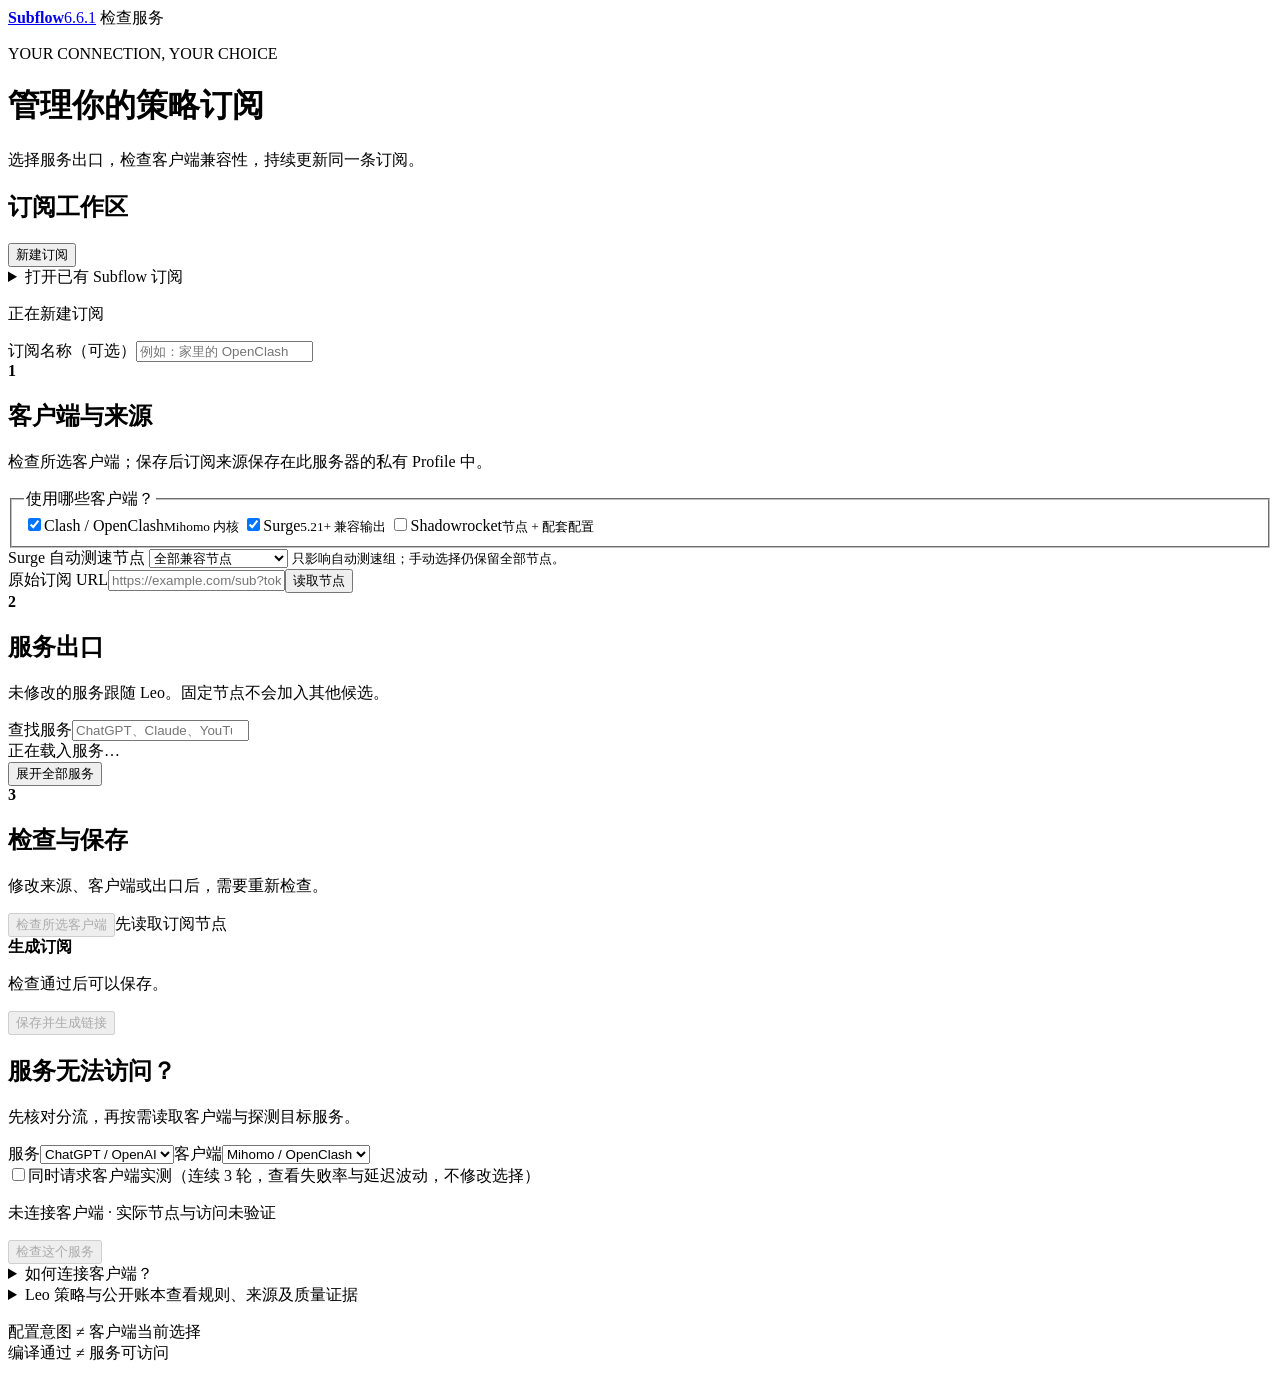
==== app/static/index.html @ 7179b6a6 "refactor: simplify workbench code, documentation and tests Remove obsolete policy APIs, session flow" ====
<!doctype html>
<html lang="zh-CN">
<head>
  <meta charset="utf-8" /><meta name="viewport" content="width=device-width, initial-scale=1" />
  <meta name="color-scheme" content="light" />
  <meta name="referrer" content="same-origin" />
  <title>Subflow 6.6.1 · 策略订阅工作台</title>
  <link rel="icon" type="image/png" href="/static/assets/subflow-logo.png" />
  <link rel="apple-touch-icon" href="/apple-touch-icon.png" />
  <link rel="stylesheet" href="/static/flow.css?v=52" />
</head>
<body>
<header class="simple-header">
  <a class="simple-brand" href="/" aria-label="Subflow 首页"><span class="simple-logo"><img src="/static/assets/subflow-logo.png" alt="" /></span><strong>Subflow</strong><span class="version-badge">6.6.1</span></a>
  <span class="simple-health" id="health-chip"><i></i><span>检查服务</span></span>
</header>
<main class="simple-shell">
  <div class="workspace-grid">
    <div class="config-workbench">
      <header class="simple-intro"><p>YOUR CONNECTION, YOUR CHOICE</p><h1>管理你的策略订阅</h1><span>选择服务出口，检查客户端兼容性，持续更新同一条订阅。</span></header>
      <div id="global-notice" class="simple-notice" hidden role="alert"></div>
      <section class="simple-section profile-section" aria-labelledby="profile-title">
        <div class="section-heading"><h2 id="profile-title">订阅工作区</h2><button id="new-profile-button" class="text-button" type="button">新建订阅</button></div>
        <details id="open-profile-panel"><summary>打开已有 Subflow 订阅</summary>
          <div class="source-line"><label for="existing-profile-url"><span>粘贴已有 Subflow 订阅链接</span><input id="existing-profile-url" type="url" autocomplete="off" placeholder="https://你的服务/subscribe/…?token=…" /></label><button id="open-profile-button" class="simple-button secondary" type="button">打开编辑</button></div>
          <p class="helper">在当前服务器校验链接。凭据仅保留在本页内存中，更新后原链接不变。</p>
        </details>
        <p id="profile-status" class="helper">正在新建订阅</p>
        <label class="field" for="profile-name"><span>订阅名称（可选）</span><input id="profile-name" maxlength="80" placeholder="例如：家里的 OpenClash" /></label>
        <div id="legacy-panel" class="upgrade-panel" hidden><b>这是旧版策略快照</b><p>可以按原规则检查和保存。采用当前 Leo 前，先预览将替换的规则与保留的出口。</p><button class="simple-button secondary" id="preview-upgrade-button" type="button">预览采用当前 Leo</button><div id="upgrade-result" hidden></div></div>
      </section>
      <section class="simple-section" aria-labelledby="source-title">
        <div class="simple-section-title"><b>1</b><div><h2 id="source-title">客户端与来源</h2><p>检查所选客户端；保存后订阅来源保存在此服务器的私有 Profile 中。</p></div></div>
        <fieldset class="client-picker"><legend>使用哪些客户端？</legend>
          <label><input type="checkbox" name="target" value="mihomo" checked /><span>Clash / OpenClash<small>Mihomo 内核</small></span></label>
          <label><input type="checkbox" name="target" value="surge" checked /><span>Surge<small>5.21+ 兼容输出</small></span></label>
          <label><input type="checkbox" name="target" value="shadowrocket" /><span>Shadowrocket<small>节点 + 配套配置</small></span></label>
        </fieldset>
        <label class="field surge-preference" id="surge-auto-test-row">
          <span>Surge 自动测速节点</span>
          <select id="surge-auto-test-protocols">
            <option value="all">全部兼容节点</option>
            <option value="anytls">仅 AnyTLS</option>
            <option id="surge-auto-test-custom" value="custom" hidden>自定义（保持原值）</option>
          </select>
          <small>只影响自动测速组；手动选择仍保留全部节点。</small>
        </label>
        <div class="source-line"><label for="subscription-url"><span>原始订阅 URL</span><input id="subscription-url" type="url" autocomplete="off" placeholder="https://example.com/sub?token=…" /></label><button class="simple-button secondary" id="validate-source-button" type="button">读取节点</button></div>
        <div id="source-result" class="inline-status" hidden></div>
      </section>
      <section class="simple-section" aria-labelledby="strategy-title">
        <div class="simple-section-title"><b>2</b><div><h2 id="strategy-title">服务出口</h2><p>未修改的服务跟随 Leo。固定节点不会加入其他候选。</p></div></div>
        <label class="field search-field" for="service-search"><span>查找服务</span><input id="service-search" type="search" placeholder="ChatGPT、Claude、YouTube…" /></label>
        <datalist id="node-options"></datalist>
        <div id="service-route-list" class="service-list"><div class="simple-loading">正在载入服务…</div></div><button id="show-all-services" class="text-button expand-services" type="button">展开全部服务</button>
      </section>
      <section class="simple-section" aria-labelledby="check-title">
        <div class="simple-section-title"><b>3</b><div><h2 id="check-title">检查与保存</h2><p>修改来源、客户端或出口后，需要重新检查。</p></div></div>
        <div class="check-actions"><button id="check-button" class="simple-button secondary" type="button" disabled>检查所选客户端</button><span id="check-state" class="helper">先读取订阅节点</span></div>
        <div id="check-results" hidden aria-live="polite"></div>
        <div class="save-bar"><div><b id="save-title">生成订阅</b><p id="generate-hint">检查通过后可以保存。</p></div><button class="simple-button primary" id="generate-button" type="button" disabled>保存并生成链接</button></div>
      </section>
      <section id="publish-result" class="simple-result" hidden aria-live="polite">
        <div><b id="publish-title">已保存订阅</b><span>在客户端导入或刷新以下链接；实际联网状态请另行验证。</span></div>
        <label class="result-line" data-output-target="mihomo"><span>Clash / Mihomo</span><input id="published-clash-url" readonly aria-label="Clash订阅链接" /><button data-copy-output="clash" type="button">复制</button></label>
        <label class="result-line" data-output-target="surge"><span>Surge 5.21+</span><input id="published-surge-url" readonly aria-label="Surge订阅链接" /><button data-copy-output="surge" type="button">复制</button></label>
        <label class="result-line" data-output-target="shadowrocket"><span>Shadowrocket 节点</span><input id="published-shadowrocket-url" readonly aria-label="Shadowrocket节点链接" /><button data-copy-output="shadowrocket" type="button">复制</button></label>
        <label class="result-line" data-output-target="shadowrocket"><span>Shadowrocket 配置</span><input id="published-shadowrocket-config-url" readonly aria-label="Shadowrocket配置链接" /><button data-copy-output="shadowrocket-config" type="button">复制</button></label>
        <p data-output-target="shadowrocket" class="helper">Shadowrocket：先添加节点订阅，再在「配置 → 添加配置」导入并启用配套配置。更新时同步更新这两项。</p>
        <p id="publish-reach-warning" class="inline-status is-error" hidden></p>
      </section>
      <section id="publication-status-panel" class="simple-section" hidden aria-live="polite">
        <h2>已保存订阅的刷新状态</h2>
        <div id="publication-status"></div>
        <button id="refresh-publications-button" class="simple-button secondary" type="button" disabled>强制刷新已保存的订阅</button>
        <p class="helper">此操作重新读取上游，不保存当前草稿。完成后仍需在电脑和手机客户端更新订阅；可核对配置首行的版本与生成时间。</p>
      </section>
      <section class="simple-section diagnostic-section" aria-labelledby="diagnose-title">
        <div class="section-heading"><div><h2 id="diagnose-title">服务无法访问？</h2><p class="helper">先核对分流，再按需读取客户端与探测目标服务。</p></div></div>
        <div class="diagnose-controls"><label class="field" for="diagnose-service"><span>服务</span><select id="diagnose-service"><option value="openai">ChatGPT / OpenAI</option></select></label><label class="field" for="diagnose-client"><span>客户端</span><select id="diagnose-client"><option value="mihomo">Mihomo / OpenClash</option><option value="surge">Surge Mac</option></select></label></div>
        <label class="runtime-option"><input type="checkbox" id="diagnose-runtime" /><span>同时请求客户端实测（连续 3 轮，查看失败率与延迟波动，不修改选择）</span></label>
        <p id="runtime-state" class="helper">未连接客户端 · 实际节点与访问未验证</p>
        <button id="diagnose-button" class="simple-button secondary" type="button" disabled>检查这个服务</button>
        <div id="diagnose-result" hidden aria-live="polite"></div>
        <details class="connection-help"><summary>如何连接客户端？</summary><p>本机运行时可使用已安装的 Surge CLI。Docker / 路由器场景由管理员设置 <code>SUBFLOW_MIHOMO_CONTROLLER</code> 和 <code>SUBFLOW_MIHOMO_SECRET</code> 后重启服务。Controller 必须能从 Subflow 所在环境访问，凭据不进入订阅或页面。</p><p>通用测速只验证探针。HTTP 探测可达也不等于完整登录、会话与对话正常。</p></details>
      </section>
    </div>
    <aside class="reference-aside"><details class="leo-reference-panel"><summary class="ledger-toggle">Leo 策略与公开账本<span>查看规则、来源及质量证据</span></summary><div id="data-ledger" class="data-ledger"></div><div id="leo-reference" class="leo-reference"></div></details><p class="aside-note">配置意图 ≠ 客户端当前选择<br />编译通过 ≠ 服务可访问</p></aside>
  </div>
</main>
<div class="toast" id="toast" hidden role="status"></div>
<script src="/static/flow.js?v=53"></script>
</body></html>
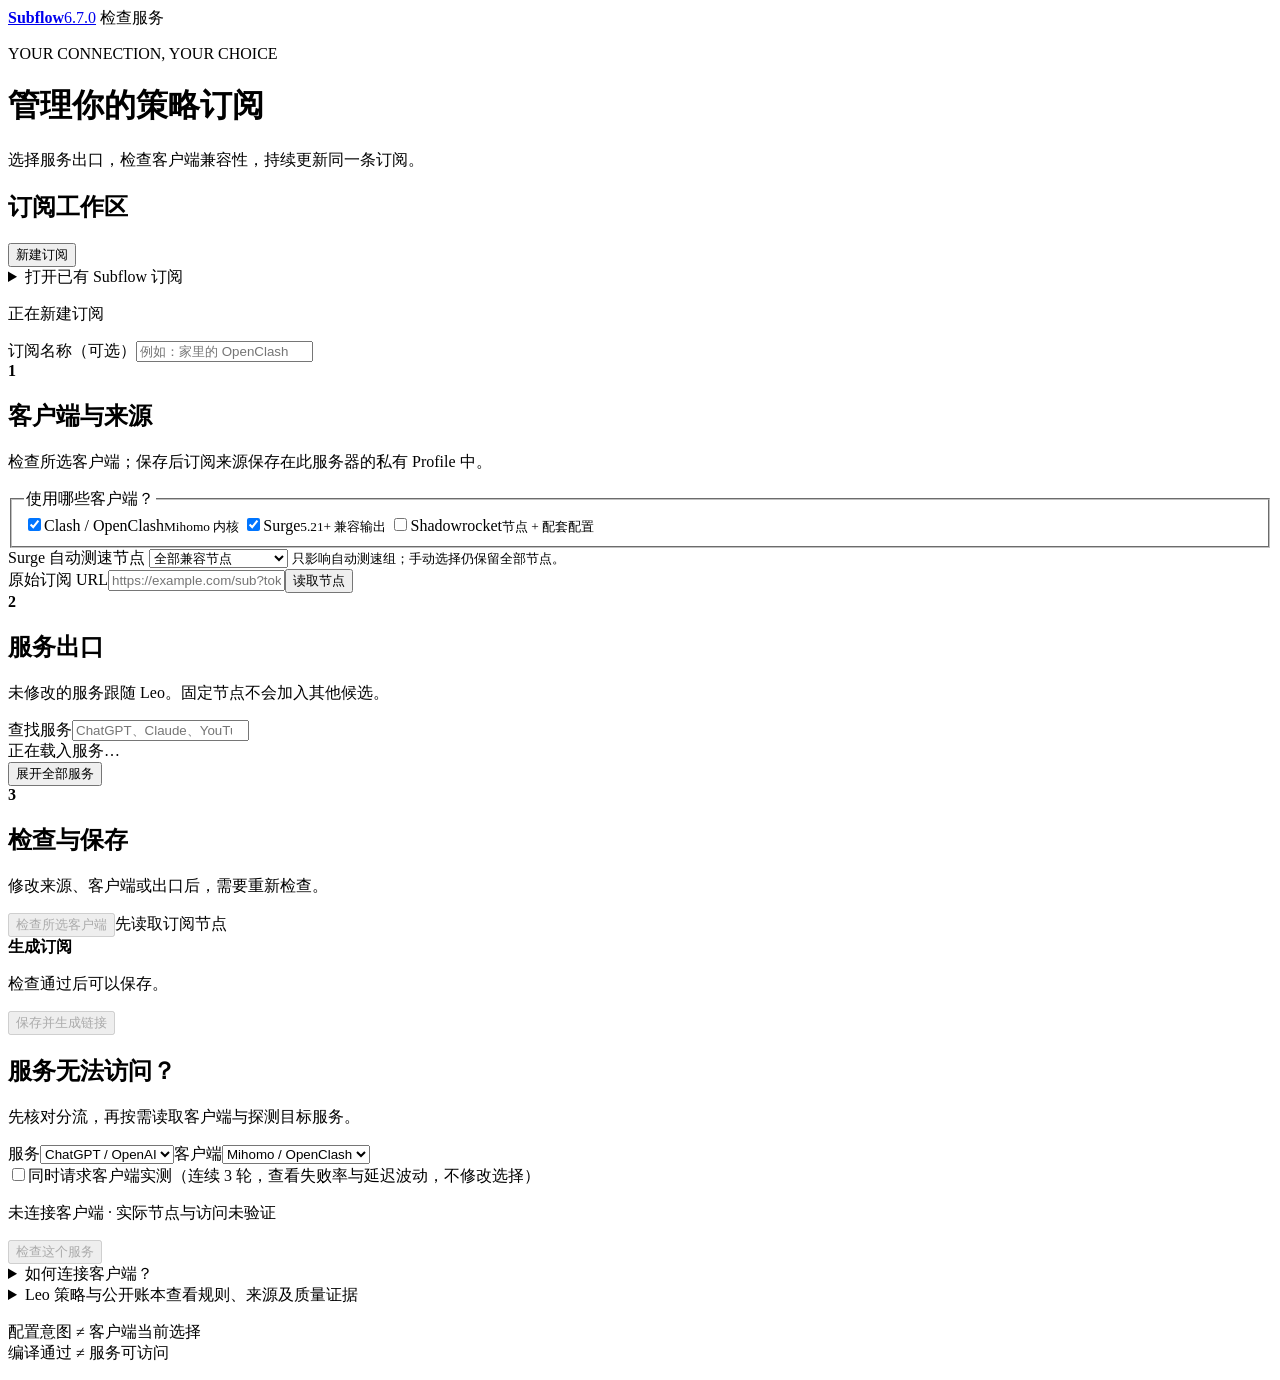
==== commit cf93dadd: "merge: integrate upstream workbench improvements with local 6.7" ====
--- a/app/static/index.html
+++ b/app/static/index.html
@@ -4,14 +4,14 @@
   <meta charset="utf-8" /><meta name="viewport" content="width=device-width, initial-scale=1" />
   <meta name="color-scheme" content="light" />
   <meta name="referrer" content="same-origin" />
-  <title>Subflow 6.6.1 · 策略订阅工作台</title>
+  <title>Subflow 6.7.0 · 策略订阅工作台</title>
   <link rel="icon" type="image/png" href="/static/assets/subflow-logo.png" />
   <link rel="apple-touch-icon" href="/apple-touch-icon.png" />
   <link rel="stylesheet" href="/static/flow.css?v=52" />
 </head>
 <body>
 <header class="simple-header">
-  <a class="simple-brand" href="/" aria-label="Subflow 首页"><span class="simple-logo"><img src="/static/assets/subflow-logo.png" alt="" /></span><strong>Subflow</strong><span class="version-badge">6.6.1</span></a>
+  <a class="simple-brand" href="/" aria-label="Subflow 首页"><span class="simple-logo"><img src="/static/assets/subflow-logo.png" alt="" /></span><strong>Subflow</strong><span class="version-badge">6.7.0</span></a>
   <span class="simple-health" id="health-chip"><i></i><span>检查服务</span></span>
 </header>
 <main class="simple-shell">
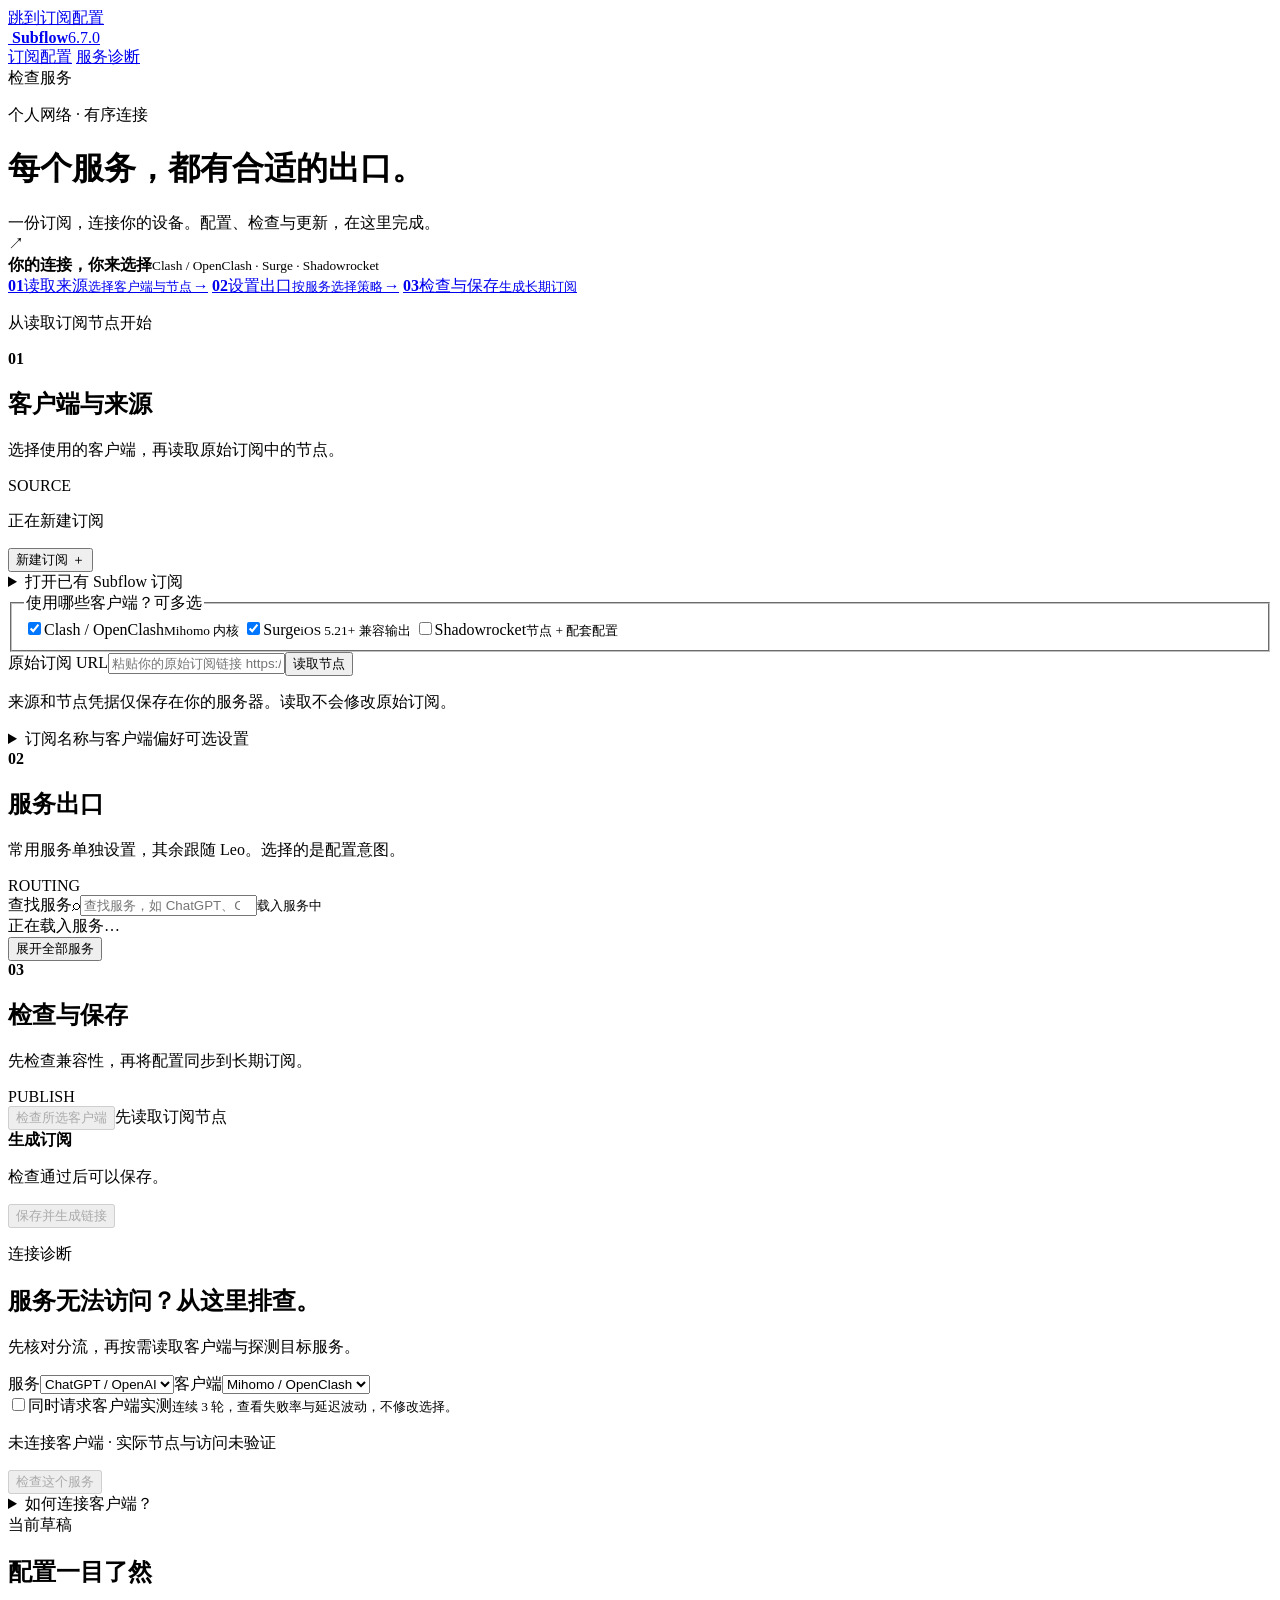
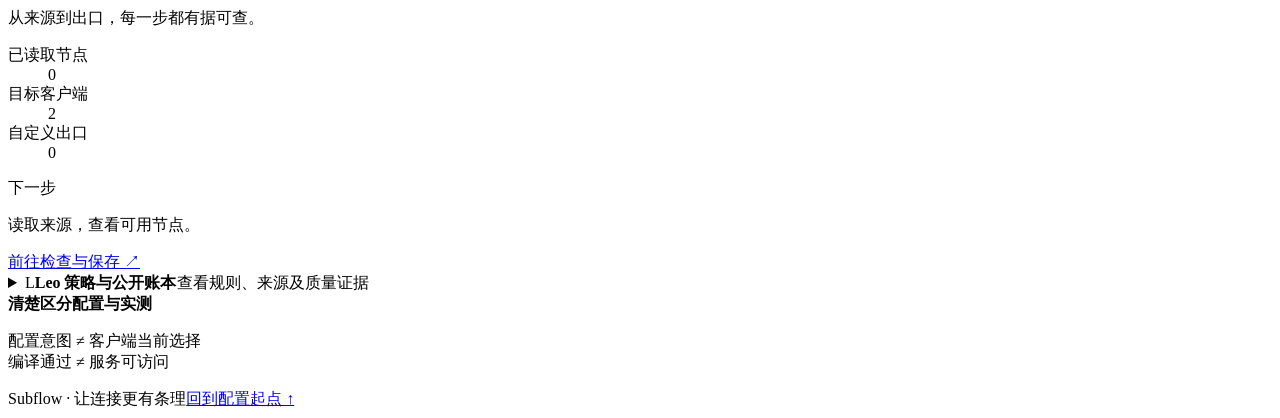
==== commit 9de5f1cd: "feat: refine workbench visuals and interaction feedback" ====
--- a/app/static/index.html
+++ b/app/static/index.html
@@ -1,93 +1,124 @@
 <!doctype html>
 <html lang="zh-CN">
 <head>
-  <meta charset="utf-8" /><meta name="viewport" content="width=device-width, initial-scale=1" />
+  <meta charset="utf-8" />
+  <meta name="viewport" content="width=device-width, initial-scale=1" />
   <meta name="color-scheme" content="light" />
   <meta name="referrer" content="same-origin" />
   <title>Subflow 6.7.0 · 策略订阅工作台</title>
   <link rel="icon" type="image/png" href="/static/assets/subflow-logo.png" />
   <link rel="apple-touch-icon" href="/apple-touch-icon.png" />
-  <link rel="stylesheet" href="/static/flow.css?v=52" />
+  <link rel="stylesheet" href="/static/flow.css?v=54" />
 </head>
 <body>
+<a class="skip-link" href="#step-source">跳到订阅配置</a>
 <header class="simple-header">
-  <a class="simple-brand" href="/" aria-label="Subflow 首页"><span class="simple-logo"><img src="/static/assets/subflow-logo.png" alt="" /></span><strong>Subflow</strong><span class="version-badge">6.7.0</span></a>
-  <span class="simple-health" id="health-chip"><i></i><span>检查服务</span></span>
+  <div class="header-inner">
+    <a class="simple-brand" href="/" aria-label="Subflow 首页">
+      <span class="simple-logo"><img src="/static/assets/subflow-logo.png" alt="" /></span>
+      <strong>Subflow</strong><span class="version-badge">6.7.0</span>
+    </a>
+    <nav class="header-nav" aria-label="工作台导航">
+      <a href="#step-source" class="is-active">订阅配置</a>
+      <a href="#diagnostic-panel">服务诊断</a>
+    </nav>
+    <span class="simple-health" id="health-chip" role="status"><i aria-hidden="true"></i><span>检查服务</span></span>
+  </div>
 </header>
 <main class="simple-shell">
+  <header class="simple-intro">
+    <div><p class="eyebrow"><span aria-hidden="true"></span>个人网络 · 有序连接</p><h1>每个服务，都有合适的出口。</h1><span>一份订阅，连接你的设备。配置、检查与更新，在这里完成。</span></div>
+    <div class="intro-tag"><span class="intro-tag-symbol" aria-hidden="true">↗</span><div><b>你的连接，你来选择</b><small>Clash / OpenClash · Surge · Shadowrocket</small></div></div>
+  </header>
   <div class="workspace-grid">
     <div class="config-workbench">
-      <header class="simple-intro"><p>YOUR CONNECTION, YOUR CHOICE</p><h1>管理你的策略订阅</h1><span>选择服务出口，检查客户端兼容性，持续更新同一条订阅。</span></header>
-      <div id="global-notice" class="simple-notice" hidden role="alert"></div>
-      <section class="simple-section profile-section" aria-labelledby="profile-title">
-        <div class="section-heading"><h2 id="profile-title">订阅工作区</h2><button id="new-profile-button" class="text-button" type="button">新建订阅</button></div>
-        <details id="open-profile-panel"><summary>打开已有 Subflow 订阅</summary>
-          <div class="source-line"><label for="existing-profile-url"><span>粘贴已有 Subflow 订阅链接</span><input id="existing-profile-url" type="url" autocomplete="off" placeholder="https://你的服务/subscribe/…?token=…" /></label><button id="open-profile-button" class="simple-button secondary" type="button">打开编辑</button></div>
-          <p class="helper">在当前服务器校验链接。凭据仅保留在本页内存中，更新后原链接不变。</p>
-        </details>
-        <p id="profile-status" class="helper">正在新建订阅</p>
-        <label class="field" for="profile-name"><span>订阅名称（可选）</span><input id="profile-name" maxlength="80" placeholder="例如：家里的 OpenClash" /></label>
-        <div id="legacy-panel" class="upgrade-panel" hidden><b>这是旧版策略快照</b><p>可以按原规则检查和保存。采用当前 Leo 前，先预览将替换的规则与保留的出口。</p><button class="simple-button secondary" id="preview-upgrade-button" type="button">预览采用当前 Leo</button><div id="upgrade-result" hidden></div></div>
-      </section>
-      <section class="simple-section" aria-labelledby="source-title">
-        <div class="simple-section-title"><b>1</b><div><h2 id="source-title">客户端与来源</h2><p>检查所选客户端；保存后订阅来源保存在此服务器的私有 Profile 中。</p></div></div>
-        <fieldset class="client-picker"><legend>使用哪些客户端？</legend>
+      <nav class="workspace-steps" aria-label="配置步骤">
+        <a href="#step-source" data-step="source" class="is-current" aria-current="step"><b>01</b><span>读取来源<small>选择客户端与节点</small></span><i aria-hidden="true">→</i></a>
+        <a href="#step-services" data-step="services"><b>02</b><span>设置出口<small>按服务选择策略</small></span><i aria-hidden="true">→</i></a>
+        <a href="#step-review" data-step="review"><b>03</b><span>检查与保存<small>生成长期订阅</small></span></a>
+      </nav>
+      <p id="workspace-progress" class="workspace-progress" role="status">从读取订阅节点开始</p>
+      <div id="global-notice" class="simple-notice" hidden role="alert" tabindex="-1"></div>
+
+      <section class="simple-section" id="step-source" aria-labelledby="source-title" tabindex="-1">
+        <div class="simple-section-title"><b>01</b><div><h2 id="source-title">客户端与来源</h2><p>选择使用的客户端，再读取原始订阅中的节点。</p></div><span class="section-tag">SOURCE</span></div>
+        <div class="profile-section">
+          <div class="profile-strip"><p id="profile-status">正在新建订阅</p><button id="new-profile-button" class="text-button" type="button">新建订阅 <span aria-hidden="true">＋</span></button></div>
+          <details id="open-profile-panel"><summary>打开已有 Subflow 订阅</summary>
+            <div class="source-line"><label for="existing-profile-url"><span>已有 Subflow 订阅链接</span><input id="existing-profile-url" type="url" autocomplete="off" spellcheck="false" placeholder="https://你的服务/subscribe/…?token=…" /></label><button id="open-profile-button" class="simple-button secondary" type="button">打开编辑</button></div>
+            <p class="helper">在当前服务器校验链接。更新后原链接不变。</p>
+          </details>
+          <div id="legacy-panel" class="upgrade-panel" hidden><b>这是旧版策略快照</b><p>可以按原规则检查和保存。采用当前 Leo 前，先预览将替换的规则与保留的出口。</p><button class="simple-button secondary" id="preview-upgrade-button" type="button">预览采用当前 Leo</button><div id="upgrade-result" hidden></div></div>
+        </div>
+        <fieldset class="client-picker"><legend>使用哪些客户端？<span>可多选</span></legend>
           <label><input type="checkbox" name="target" value="mihomo" checked /><span>Clash / OpenClash<small>Mihomo 内核</small></span></label>
-          <label><input type="checkbox" name="target" value="surge" checked /><span>Surge<small>5.21+ 兼容输出</small></span></label>
+          <label><input type="checkbox" name="target" value="surge" checked /><span>Surge<small>iOS 5.21+ 兼容输出</small></span></label>
           <label><input type="checkbox" name="target" value="shadowrocket" /><span>Shadowrocket<small>节点 + 配套配置</small></span></label>
         </fieldset>
-        <label class="field surge-preference" id="surge-auto-test-row">
-          <span>Surge 自动测速节点</span>
-          <select id="surge-auto-test-protocols">
-            <option value="all">全部兼容节点</option>
-            <option value="anytls">仅 AnyTLS</option>
-            <option id="surge-auto-test-custom" value="custom" hidden>自定义（保持原值）</option>
-          </select>
-          <small>只影响自动测速组；手动选择仍保留全部节点。</small>
-        </label>
-        <div class="source-line"><label for="subscription-url"><span>原始订阅 URL</span><input id="subscription-url" type="url" autocomplete="off" placeholder="https://example.com/sub?token=…" /></label><button class="simple-button secondary" id="validate-source-button" type="button">读取节点</button></div>
-        <div id="source-result" class="inline-status" hidden></div>
+        <div class="source-line"><label for="subscription-url"><span>原始订阅 URL</span><input id="subscription-url" type="url" autocomplete="off" spellcheck="false" placeholder="粘贴你的原始订阅链接 https://…" aria-describedby="source-helper source-result" /></label><button class="simple-button primary" id="validate-source-button" type="button">读取节点</button></div>
+        <p id="source-helper" class="helper">来源和节点凭据仅保存在你的服务器。读取不会修改原始订阅。</p>
+        <div id="source-result" class="inline-status" hidden role="status" aria-live="polite"></div>
+        <details class="source-options"><summary>订阅名称与客户端偏好<span>可选设置</span></summary><div class="source-options-grid">
+          <label class="field" for="profile-name"><span>订阅名称</span><input id="profile-name" maxlength="80" placeholder="例如：家里的 OpenClash" /></label>
+          <label class="field surge-preference" id="surge-auto-test-row"><span>Surge 自动测速节点</span><select id="surge-auto-test-protocols"><option value="all">全部兼容节点</option><option value="anytls">仅 AnyTLS</option><option id="surge-auto-test-custom" value="custom" hidden>自定义（保持原值）</option></select><small>只影响自动测速组；手动选择保留全部节点。</small></label>
+        </div></details>
       </section>
-      <section class="simple-section" aria-labelledby="strategy-title">
-        <div class="simple-section-title"><b>2</b><div><h2 id="strategy-title">服务出口</h2><p>未修改的服务跟随 Leo。固定节点不会加入其他候选。</p></div></div>
-        <label class="field search-field" for="service-search"><span>查找服务</span><input id="service-search" type="search" placeholder="ChatGPT、Claude、YouTube…" /></label>
+
+      <section class="simple-section" id="step-services" aria-labelledby="strategy-title" tabindex="-1">
+        <div class="simple-section-title"><b>02</b><div><h2 id="strategy-title">服务出口</h2><p>常用服务单独设置，其余跟随 Leo。选择的是配置意图。</p></div><span class="section-tag">ROUTING</span></div>
+        <div class="service-toolbar"><label class="field search-field" for="service-search"><span class="visually-hidden">查找服务</span><span class="search-icon" aria-hidden="true">⌕</span><input id="service-search" type="search" placeholder="查找服务，如 ChatGPT、Claude、Gemini" /></label><small id="service-search-status" role="status" aria-live="polite">载入服务中</small></div>
         <datalist id="node-options"></datalist>
-        <div id="service-route-list" class="service-list"><div class="simple-loading">正在载入服务…</div></div><button id="show-all-services" class="text-button expand-services" type="button">展开全部服务</button>
+        <div id="service-route-list" class="service-list"><div class="simple-loading">正在载入服务…</div></div>
+        <button id="show-all-services" class="text-button expand-services" type="button" aria-expanded="false" aria-controls="service-route-list">展开全部服务</button>
       </section>
-      <section class="simple-section" aria-labelledby="check-title">
-        <div class="simple-section-title"><b>3</b><div><h2 id="check-title">检查与保存</h2><p>修改来源、客户端或出口后，需要重新检查。</p></div></div>
-        <div class="check-actions"><button id="check-button" class="simple-button secondary" type="button" disabled>检查所选客户端</button><span id="check-state" class="helper">先读取订阅节点</span></div>
-        <div id="check-results" hidden aria-live="polite"></div>
-        <div class="save-bar"><div><b id="save-title">生成订阅</b><p id="generate-hint">检查通过后可以保存。</p></div><button class="simple-button primary" id="generate-button" type="button" disabled>保存并生成链接</button></div>
+
+      <section class="simple-section" id="step-review" aria-labelledby="check-title" tabindex="-1">
+        <div class="simple-section-title"><b>03</b><div><h2 id="check-title">检查与保存</h2><p>先检查兼容性，再将配置同步到长期订阅。</p></div><span class="section-tag">PUBLISH</span></div>
+        <div class="check-actions"><button id="check-button" data-success-target="#check-results" class="simple-button secondary" type="button" disabled>检查所选客户端</button><span id="check-state" class="helper" role="status">先读取订阅节点</span></div>
+        <div id="check-results" hidden aria-live="polite" tabindex="-1"></div>
+        <div class="save-bar"><div><b id="save-title">生成订阅</b><p id="generate-hint">检查通过后可以保存。</p></div><button class="simple-button primary" id="generate-button" data-success-target="#publish-result" type="button" disabled>保存并生成链接</button></div>
       </section>
-      <section id="publish-result" class="simple-result" hidden aria-live="polite">
-        <div><b id="publish-title">已保存订阅</b><span>在客户端导入或刷新以下链接；实际联网状态请另行验证。</span></div>
+      <section id="publish-result" class="simple-result" hidden aria-live="polite" tabindex="-1">
+        <div><span class="result-eyebrow">SUBSCRIPTION READY</span><b id="publish-title">已保存订阅</b><span>在客户端导入或刷新以下链接；实际联网状态请另行验证。</span></div>
         <label class="result-line" data-output-target="mihomo"><span>Clash / Mihomo</span><input id="published-clash-url" readonly aria-label="Clash订阅链接" /><button data-copy-output="clash" type="button">复制</button></label>
-        <label class="result-line" data-output-target="surge"><span>Surge 5.21+</span><input id="published-surge-url" readonly aria-label="Surge订阅链接" /><button data-copy-output="surge" type="button">复制</button></label>
+        <label class="result-line" data-output-target="surge"><span>Surge iOS 5.21+</span><input id="published-surge-url" readonly aria-label="Surge订阅链接" /><button data-copy-output="surge" type="button">复制</button></label>
         <label class="result-line" data-output-target="shadowrocket"><span>Shadowrocket 节点</span><input id="published-shadowrocket-url" readonly aria-label="Shadowrocket节点链接" /><button data-copy-output="shadowrocket" type="button">复制</button></label>
         <label class="result-line" data-output-target="shadowrocket"><span>Shadowrocket 配置</span><input id="published-shadowrocket-config-url" readonly aria-label="Shadowrocket配置链接" /><button data-copy-output="shadowrocket-config" type="button">复制</button></label>
         <p data-output-target="shadowrocket" class="helper">Shadowrocket：先添加节点订阅，再在「配置 → 添加配置」导入并启用配套配置。更新时同步更新这两项。</p>
         <p id="publish-reach-warning" class="inline-status is-error" hidden></p>
       </section>
       <section id="publication-status-panel" class="simple-section" hidden aria-live="polite">
-        <h2>已保存订阅的刷新状态</h2>
+        <div class="section-heading"><h2>订阅刷新状态</h2><span class="section-tag">SYNC</span></div>
         <div id="publication-status"></div>
         <button id="refresh-publications-button" class="simple-button secondary" type="button" disabled>强制刷新已保存的订阅</button>
-        <p class="helper">此操作重新读取上游，不保存当前草稿。完成后仍需在电脑和手机客户端更新订阅；可核对配置首行的版本与生成时间。</p>
+        <p class="helper">重新读取上游，不保存当前草稿。完成后仍需在电脑和手机客户端更新订阅，可核对配置首行的版本与生成时间。</p>
       </section>
-      <section class="simple-section diagnostic-section" aria-labelledby="diagnose-title">
-        <div class="section-heading"><div><h2 id="diagnose-title">服务无法访问？</h2><p class="helper">先核对分流，再按需读取客户端与探测目标服务。</p></div></div>
+      <section class="simple-section diagnostic-section" id="diagnostic-panel" aria-labelledby="diagnose-title" tabindex="-1">
+        <div class="section-heading"><div><p class="section-eyebrow">连接诊断</p><h2 id="diagnose-title">服务无法访问？从这里排查。</h2><p class="helper">先核对分流，再按需读取客户端与探测目标服务。</p></div></div>
         <div class="diagnose-controls"><label class="field" for="diagnose-service"><span>服务</span><select id="diagnose-service"><option value="openai">ChatGPT / OpenAI</option></select></label><label class="field" for="diagnose-client"><span>客户端</span><select id="diagnose-client"><option value="mihomo">Mihomo / OpenClash</option><option value="surge">Surge Mac</option></select></label></div>
-        <label class="runtime-option"><input type="checkbox" id="diagnose-runtime" /><span>同时请求客户端实测（连续 3 轮，查看失败率与延迟波动，不修改选择）</span></label>
+        <label class="runtime-option"><input type="checkbox" id="diagnose-runtime" /><span>同时请求客户端实测<small>连续 3 轮，查看失败率与延迟波动，不修改选择。</small></span></label>
         <p id="runtime-state" class="helper">未连接客户端 · 实际节点与访问未验证</p>
-        <button id="diagnose-button" class="simple-button secondary" type="button" disabled>检查这个服务</button>
-        <div id="diagnose-result" hidden aria-live="polite"></div>
+        <button id="diagnose-button" data-success-target="#diagnose-result" class="simple-button secondary" type="button" disabled>检查这个服务</button>
+        <div id="diagnose-result" hidden aria-live="polite" tabindex="-1"></div>
         <details class="connection-help"><summary>如何连接客户端？</summary><p>本机运行时可使用已安装的 Surge CLI。Docker / 路由器场景由管理员设置 <code>SUBFLOW_MIHOMO_CONTROLLER</code> 和 <code>SUBFLOW_MIHOMO_SECRET</code> 后重启服务。Controller 必须能从 Subflow 所在环境访问，凭据不进入订阅或页面。</p><p>通用测速只验证探针。HTTP 探测可达也不等于完整登录、会话与对话正常。</p></details>
       </section>
     </div>
-    <aside class="reference-aside"><details class="leo-reference-panel"><summary class="ledger-toggle">Leo 策略与公开账本<span>查看规则、来源及质量证据</span></summary><div id="data-ledger" class="data-ledger"></div><div id="leo-reference" class="leo-reference"></div></details><p class="aside-note">配置意图 ≠ 客户端当前选择<br />编译通过 ≠ 服务可访问</p></aside>
+
+    <aside class="reference-aside" aria-label="配置摘要与规则参考">
+      <section id="workspace-summary" class="workspace-summary" aria-labelledby="summary-title">
+        <div class="summary-heading"><span class="section-eyebrow">当前草稿</span><span class="draft-indicator" aria-hidden="true"></span></div><h2 id="summary-title">配置一目了然</h2>
+        <p class="summary-description">从来源到出口，每一步都有据可查。</p>
+        <dl class="summary-metrics"><div><dt>已读取节点</dt><dd id="summary-nodes">0</dd></div><div><dt>目标客户端</dt><dd id="summary-clients">2</dd></div><div><dt>自定义出口</dt><dd id="summary-routes">0</dd></div></dl>
+        <div class="summary-next"><span>下一步</span><p id="summary-state" role="status">读取来源，查看可用节点。</p></div>
+        <a class="summary-link" href="#step-review">前往检查与保存 <span aria-hidden="true">↗</span></a>
+      </section>
+      <details class="leo-reference-panel"><summary class="ledger-toggle"><span class="ledger-icon" aria-hidden="true">L</span><b>Leo 策略与公开账本</b><span>查看规则、来源及质量证据</span></summary><div id="data-ledger" class="data-ledger"></div><div id="leo-reference" class="leo-reference"></div></details>
+      <div class="aside-note"><b>清楚区分配置与实测</b><p>配置意图 ≠ 客户端当前选择<br />编译通过 ≠ 服务可访问</p></div>
+    </aside>
   </div>
+  <footer class="workspace-footer"><span>Subflow · 让连接更有条理</span><a href="#step-source">回到配置起点 ↑</a></footer>
 </main>
 <div class="toast" id="toast" hidden role="status"></div>
-<script src="/static/flow.js?v=53"></script>
-</body></html>
+<script src="/static/flow.js?v=55"></script>
+</body>
+</html>
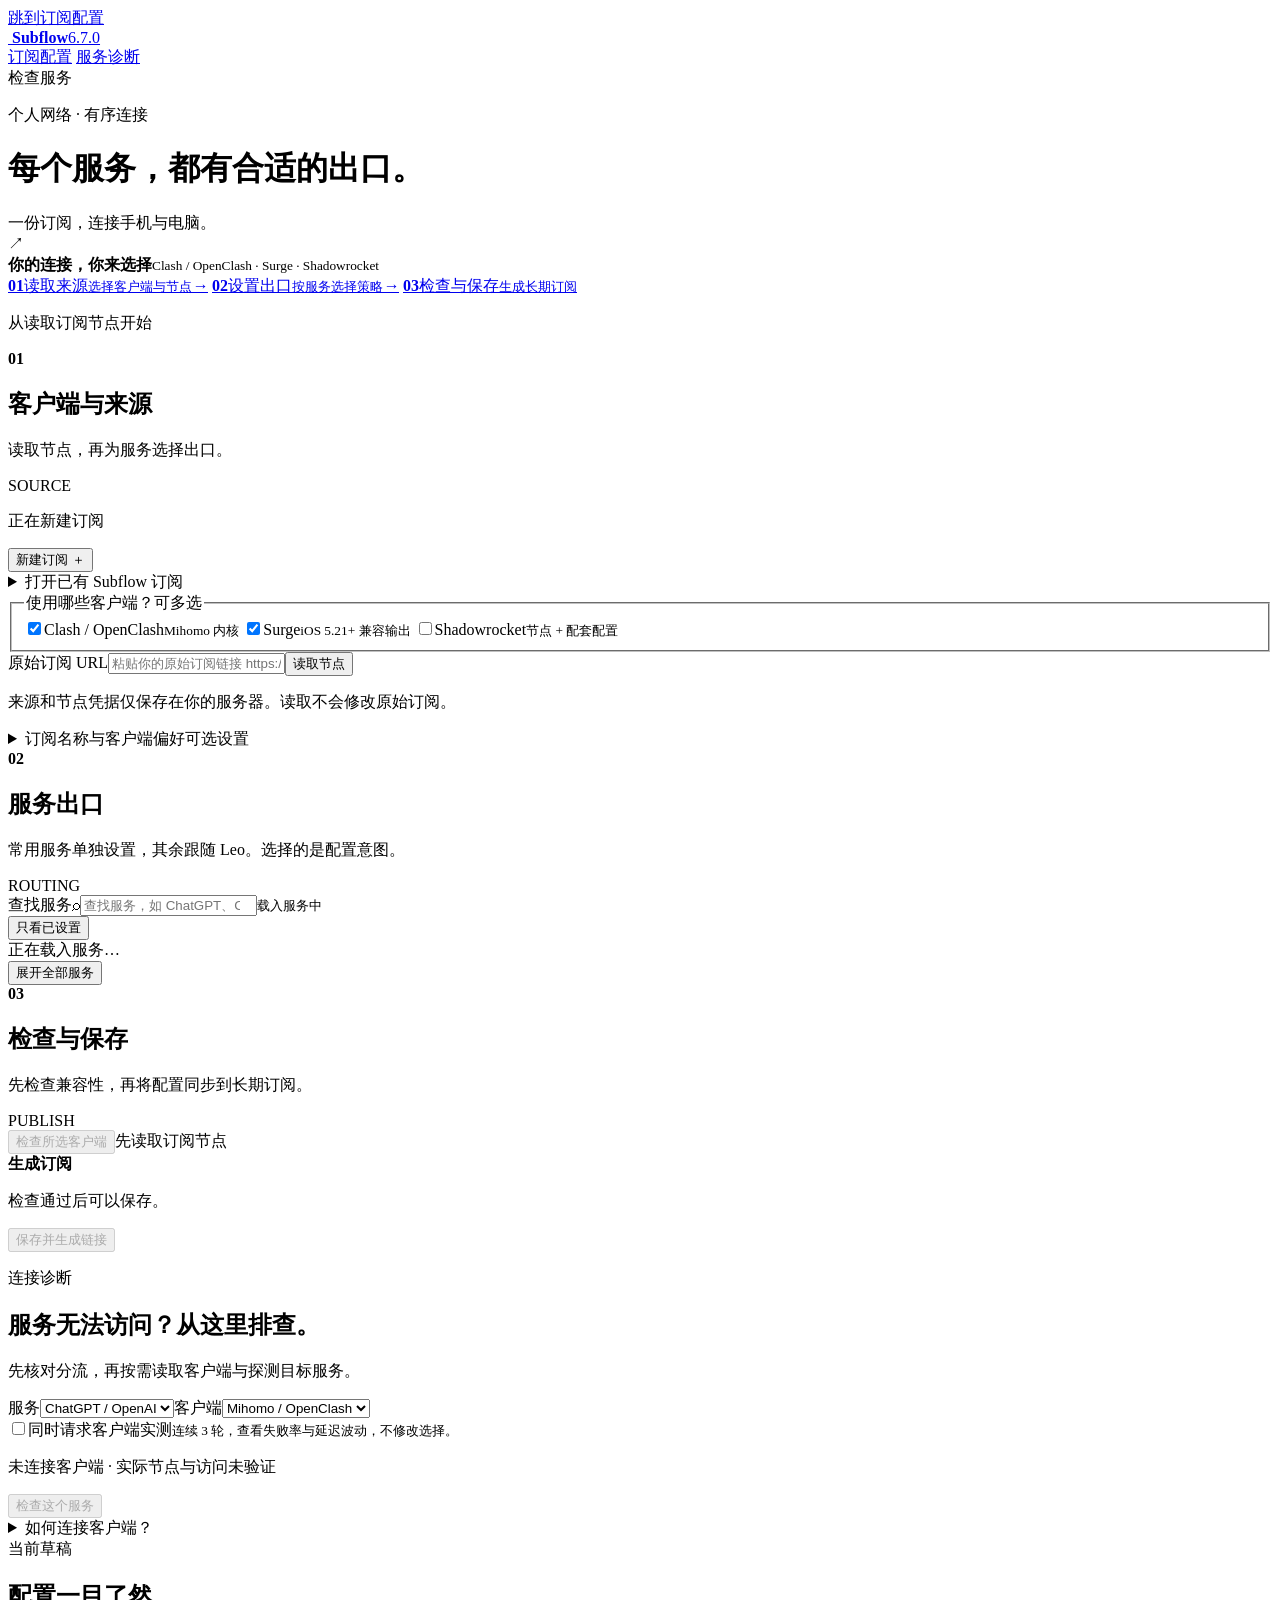
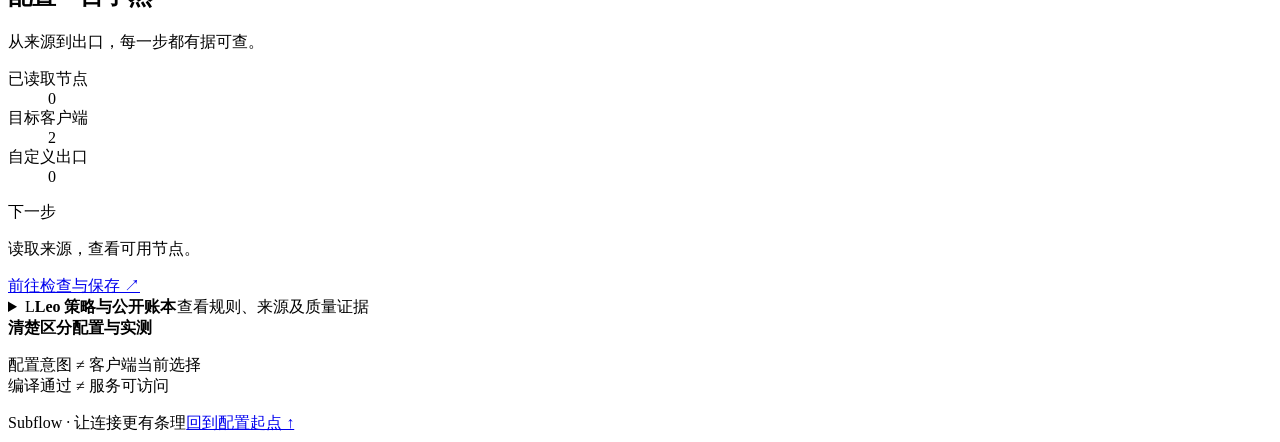
==== commit ffabfc3d: "feat: polish mobile setup and saved configuration feedback" ====
--- a/app/static/index.html
+++ b/app/static/index.html
@@ -8,7 +8,7 @@
   <title>Subflow 6.7.0 · 策略订阅工作台</title>
   <link rel="icon" type="image/png" href="/static/assets/subflow-logo.png" />
   <link rel="apple-touch-icon" href="/apple-touch-icon.png" />
-  <link rel="stylesheet" href="/static/flow.css?v=54" />
+  <link rel="stylesheet" href="/static/flow.css?v=55" />
 </head>
 <body>
 <a class="skip-link" href="#step-source">跳到订阅配置</a>
@@ -27,7 +27,7 @@
 </header>
 <main class="simple-shell">
   <header class="simple-intro">
-    <div><p class="eyebrow"><span aria-hidden="true"></span>个人网络 · 有序连接</p><h1>每个服务，都有合适的出口。</h1><span>一份订阅，连接你的设备。配置、检查与更新，在这里完成。</span></div>
+    <div><p class="eyebrow"><span aria-hidden="true"></span>个人网络 · 有序连接</p><h1>每个服务，都有合适的出口。</h1><span>一份订阅，连接手机与电脑。</span></div>
     <div class="intro-tag"><span class="intro-tag-symbol" aria-hidden="true">↗</span><div><b>你的连接，你来选择</b><small>Clash / OpenClash · Surge · Shadowrocket</small></div></div>
   </header>
   <div class="workspace-grid">
@@ -41,7 +41,7 @@
       <div id="global-notice" class="simple-notice" hidden role="alert" tabindex="-1"></div>
 
       <section class="simple-section" id="step-source" aria-labelledby="source-title" tabindex="-1">
-        <div class="simple-section-title"><b>01</b><div><h2 id="source-title">客户端与来源</h2><p>选择使用的客户端，再读取原始订阅中的节点。</p></div><span class="section-tag">SOURCE</span></div>
+        <div class="simple-section-title"><b>01</b><div><h2 id="source-title">客户端与来源</h2><p>读取节点，再为服务选择出口。</p></div><span class="section-tag">SOURCE</span></div>
         <div class="profile-section">
           <div class="profile-strip"><p id="profile-status">正在新建订阅</p><button id="new-profile-button" class="text-button" type="button">新建订阅 <span aria-hidden="true">＋</span></button></div>
           <details id="open-profile-panel"><summary>打开已有 Subflow 订阅</summary>
@@ -67,6 +67,7 @@
       <section class="simple-section" id="step-services" aria-labelledby="strategy-title" tabindex="-1">
         <div class="simple-section-title"><b>02</b><div><h2 id="strategy-title">服务出口</h2><p>常用服务单独设置，其余跟随 Leo。选择的是配置意图。</p></div><span class="section-tag">ROUTING</span></div>
         <div class="service-toolbar"><label class="field search-field" for="service-search"><span class="visually-hidden">查找服务</span><span class="search-icon" aria-hidden="true">⌕</span><input id="service-search" type="search" placeholder="查找服务，如 ChatGPT、Claude、Gemini" /></label><small id="service-search-status" role="status" aria-live="polite">载入服务中</small></div>
+        <div class="service-filters" role="group" aria-label="服务显示范围"><button id="filter-customized-services" class="filter-button" type="button" aria-pressed="false" aria-controls="service-route-list">只看已设置</button><button id="clear-service-filter" class="text-button" type="button" hidden>清除筛选</button><span id="service-filter-status" class="visually-hidden" role="status"></span></div>
         <datalist id="node-options"></datalist>
         <div id="service-route-list" class="service-list"><div class="simple-loading">正在载入服务…</div></div>
         <button id="show-all-services" class="text-button expand-services" type="button" aria-expanded="false" aria-controls="service-route-list">展开全部服务</button>
@@ -106,11 +107,11 @@
 
     <aside class="reference-aside" aria-label="配置摘要与规则参考">
       <section id="workspace-summary" class="workspace-summary" aria-labelledby="summary-title">
-        <div class="summary-heading"><span class="section-eyebrow">当前草稿</span><span class="draft-indicator" aria-hidden="true"></span></div><h2 id="summary-title">配置一目了然</h2>
+        <div class="summary-heading"><span id="summary-label" class="section-eyebrow">当前草稿</span><span class="draft-indicator" aria-hidden="true"></span></div><h2 id="summary-title">配置一目了然</h2>
         <p class="summary-description">从来源到出口，每一步都有据可查。</p>
         <dl class="summary-metrics"><div><dt>已读取节点</dt><dd id="summary-nodes">0</dd></div><div><dt>目标客户端</dt><dd id="summary-clients">2</dd></div><div><dt>自定义出口</dt><dd id="summary-routes">0</dd></div></dl>
-        <div class="summary-next"><span>下一步</span><p id="summary-state" role="status">读取来源，查看可用节点。</p></div>
-        <a class="summary-link" href="#step-review">前往检查与保存 <span aria-hidden="true">↗</span></a>
+        <div class="summary-next"><span id="summary-next-label">下一步</span><p id="summary-state" role="status">读取来源，查看可用节点。</p></div>
+        <a id="summary-link" class="summary-link" href="#step-review">前往检查与保存 <span aria-hidden="true">↗</span></a>
       </section>
       <details class="leo-reference-panel"><summary class="ledger-toggle"><span class="ledger-icon" aria-hidden="true">L</span><b>Leo 策略与公开账本</b><span>查看规则、来源及质量证据</span></summary><div id="data-ledger" class="data-ledger"></div><div id="leo-reference" class="leo-reference"></div></details>
       <div class="aside-note"><b>清楚区分配置与实测</b><p>配置意图 ≠ 客户端当前选择<br />编译通过 ≠ 服务可访问</p></div>
@@ -119,6 +120,6 @@
   <footer class="workspace-footer"><span>Subflow · 让连接更有条理</span><a href="#step-source">回到配置起点 ↑</a></footer>
 </main>
 <div class="toast" id="toast" hidden role="status"></div>
-<script src="/static/flow.js?v=55"></script>
+<script src="/static/flow.js?v=56"></script>
 </body>
 </html>
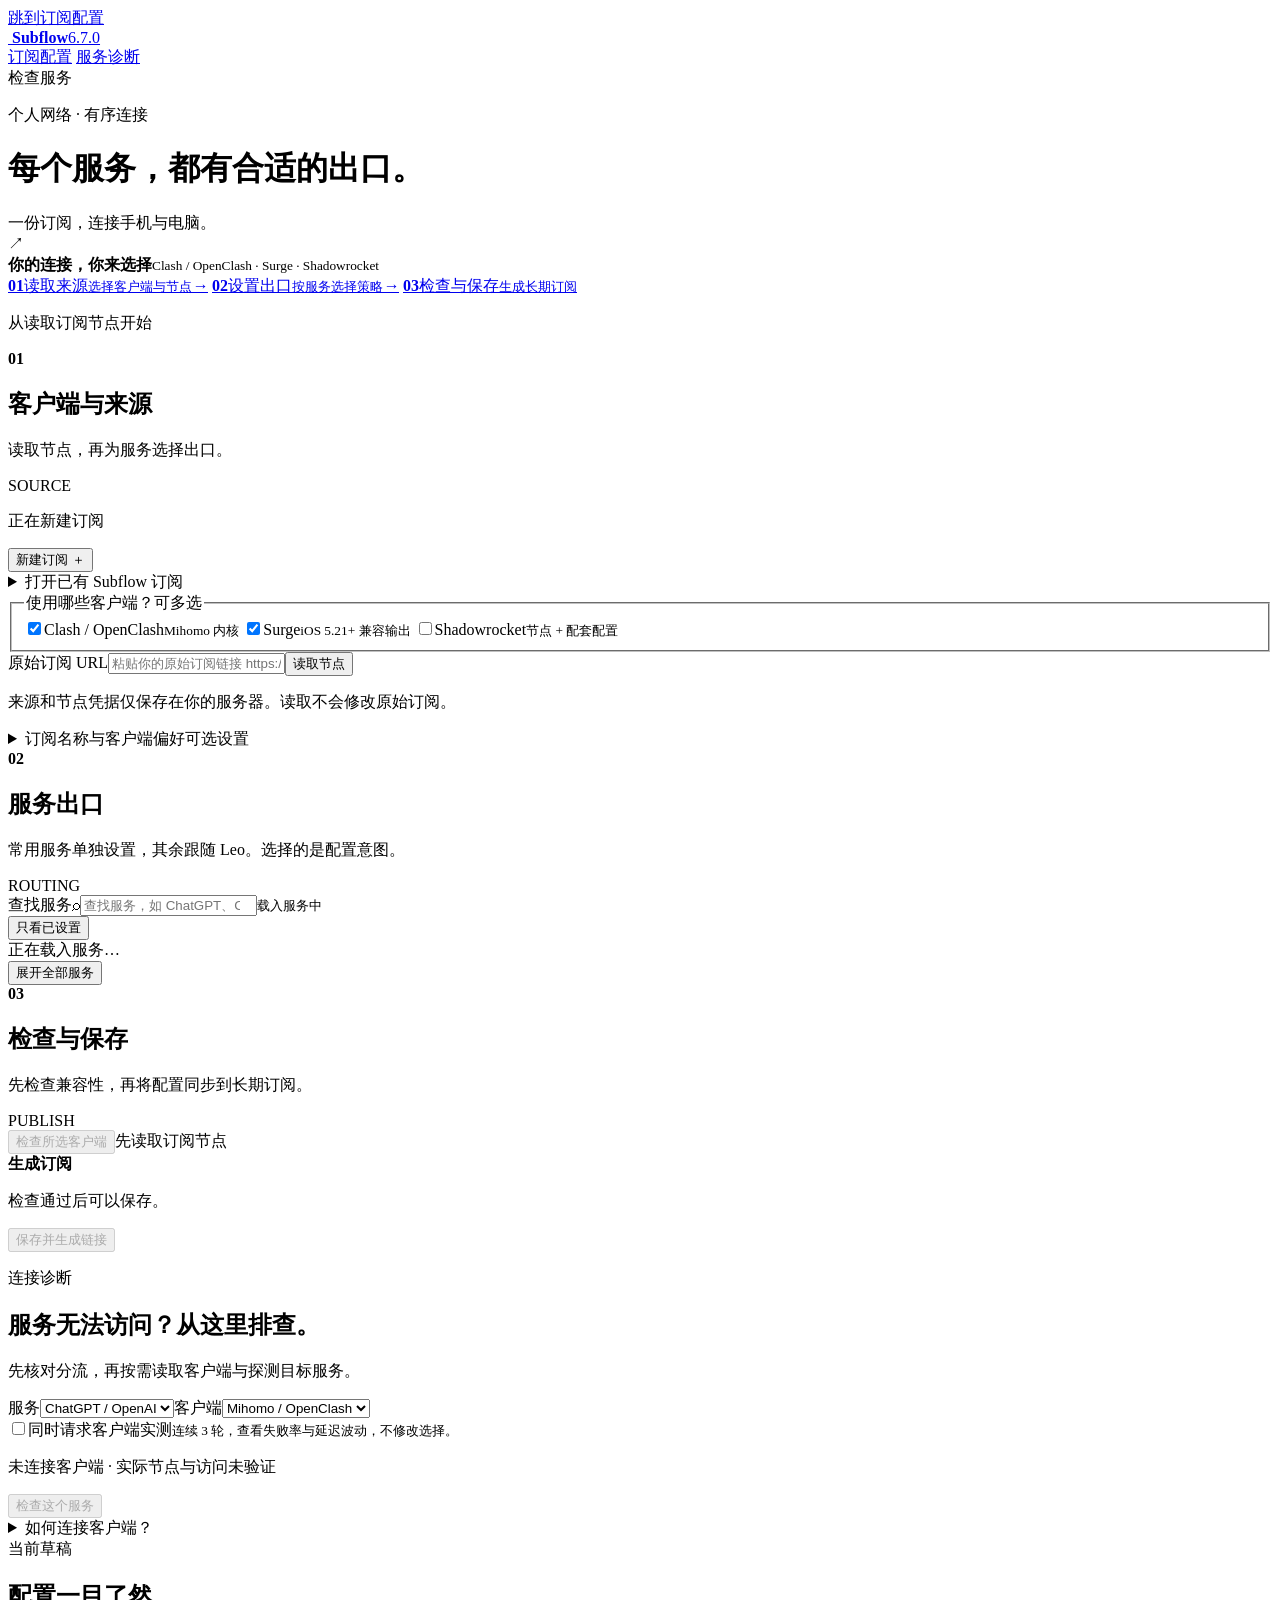
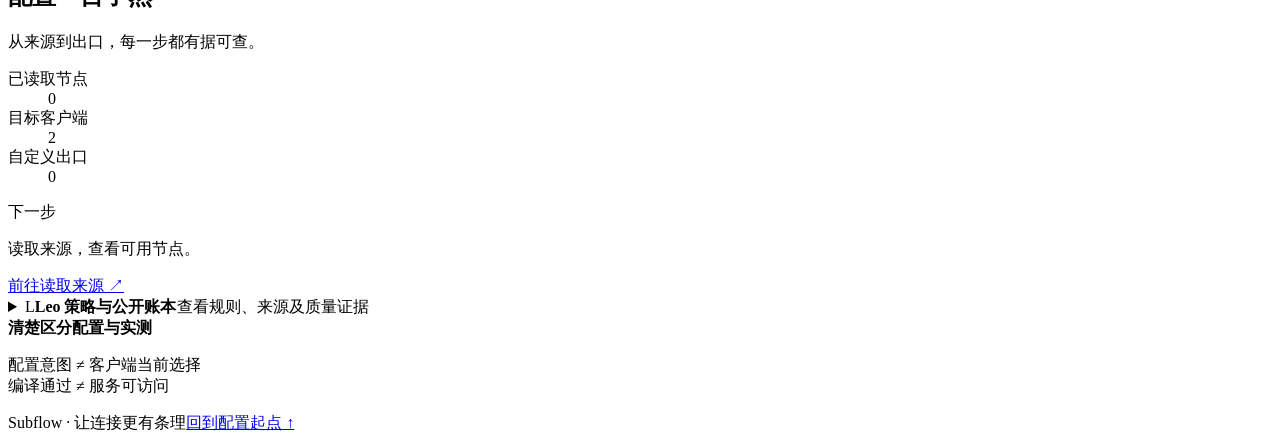
==== commit 57fd9f40: "feat: guide setup and clarify client subscription handoff" ====
--- a/app/static/index.html
+++ b/app/static/index.html
@@ -8,7 +8,7 @@
   <title>Subflow 6.7.0 · 策略订阅工作台</title>
   <link rel="icon" type="image/png" href="/static/assets/subflow-logo.png" />
   <link rel="apple-touch-icon" href="/apple-touch-icon.png" />
-  <link rel="stylesheet" href="/static/flow.css?v=55" />
+  <link rel="stylesheet" href="/static/flow.css?v=57" />
 </head>
 <body>
 <a class="skip-link" href="#step-source">跳到订阅配置</a>
@@ -55,9 +55,10 @@
           <label><input type="checkbox" name="target" value="surge" checked /><span>Surge<small>iOS 5.21+ 兼容输出</small></span></label>
           <label><input type="checkbox" name="target" value="shadowrocket" /><span>Shadowrocket<small>节点 + 配套配置</small></span></label>
         </fieldset>
-        <div class="source-line"><label for="subscription-url"><span>原始订阅 URL</span><input id="subscription-url" type="url" autocomplete="off" spellcheck="false" placeholder="粘贴你的原始订阅链接 https://…" aria-describedby="source-helper source-result" /></label><button class="simple-button primary" id="validate-source-button" type="button">读取节点</button></div>
+        <div class="source-line"><label for="subscription-url"><span>原始订阅 URL</span><input id="subscription-url" type="url" autocomplete="off" spellcheck="false" placeholder="粘贴你的原始订阅链接 https://…" aria-describedby="source-helper source-result" /></label><button class="simple-button primary" id="validate-source-button" data-success-target="#source-next" type="button">读取节点</button></div>
         <p id="source-helper" class="helper">来源和节点凭据仅保存在你的服务器。读取不会修改原始订阅。</p>
         <div id="source-result" class="inline-status" hidden role="status" aria-live="polite"></div>
+        <a id="source-next" class="section-next" href="#step-services" hidden><span>下一步：为服务选择出口</span><span aria-hidden="true">→</span></a>
         <details class="source-options"><summary>订阅名称与客户端偏好<span>可选设置</span></summary><div class="source-options-grid">
           <label class="field" for="profile-name"><span>订阅名称</span><input id="profile-name" maxlength="80" placeholder="例如：家里的 OpenClash" /></label>
           <label class="field surge-preference" id="surge-auto-test-row"><span>Surge 自动测速节点</span><select id="surge-auto-test-protocols"><option value="all">全部兼容节点</option><option value="anytls">仅 AnyTLS</option><option id="surge-auto-test-custom" value="custom" hidden>自定义（保持原值）</option></select><small>只影响自动测速组；手动选择保留全部节点。</small></label>
@@ -71,6 +72,7 @@
         <datalist id="node-options"></datalist>
         <div id="service-route-list" class="service-list"><div class="simple-loading">正在载入服务…</div></div>
         <button id="show-all-services" class="text-button expand-services" type="button" aria-expanded="false" aria-controls="service-route-list">展开全部服务</button>
+        <a id="services-next" class="section-next" href="#step-review" hidden><span>出口设置好后，检查所选客户端</span><span aria-hidden="true">→</span></a>
       </section>
 
       <section class="simple-section" id="step-review" aria-labelledby="check-title" tabindex="-1">
@@ -80,19 +82,32 @@
         <div class="save-bar"><div><b id="save-title">生成订阅</b><p id="generate-hint">检查通过后可以保存。</p></div><button class="simple-button primary" id="generate-button" data-success-target="#publish-result" type="button" disabled>保存并生成链接</button></div>
       </section>
       <section id="publish-result" class="simple-result" hidden aria-live="polite" tabindex="-1">
-        <div><span class="result-eyebrow">SUBSCRIPTION READY</span><b id="publish-title">已保存订阅</b><span>在客户端导入或刷新以下链接；实际联网状态请另行验证。</span></div>
-        <label class="result-line" data-output-target="mihomo"><span>Clash / Mihomo</span><input id="published-clash-url" readonly aria-label="Clash订阅链接" /><button data-copy-output="clash" type="button">复制</button></label>
-        <label class="result-line" data-output-target="surge"><span>Surge iOS 5.21+</span><input id="published-surge-url" readonly aria-label="Surge订阅链接" /><button data-copy-output="surge" type="button">复制</button></label>
-        <label class="result-line" data-output-target="shadowrocket"><span>Shadowrocket 节点</span><input id="published-shadowrocket-url" readonly aria-label="Shadowrocket节点链接" /><button data-copy-output="shadowrocket" type="button">复制</button></label>
-        <label class="result-line" data-output-target="shadowrocket"><span>Shadowrocket 配置</span><input id="published-shadowrocket-config-url" readonly aria-label="Shadowrocket配置链接" /><button data-copy-output="shadowrocket-config" type="button">复制</button></label>
-        <p data-output-target="shadowrocket" class="helper">Shadowrocket：先添加节点订阅，再在「配置 → 添加配置」导入并启用配套配置。更新时同步更新这两项。</p>
+        <div class="publish-heading"><span class="publish-check" aria-hidden="true"><svg viewBox="0 0 24 24" fill="none"><path d="m6 12 4 4 8-8" /></svg></span><div><span class="result-eyebrow">配置已保存 · 请在客户端导入或刷新</span><b id="publish-title">已保存订阅</b><span>复制对应链接，在客户端导入；已有订阅请刷新。</span></div></div>
+        <div class="output-grid">
+          <article class="output-card" data-output-target="mihomo" aria-labelledby="output-mihomo-title">
+            <div class="output-heading"><span class="output-icon" aria-hidden="true"><svg viewBox="0 0 24 24" fill="none"><rect x="3" y="4" width="18" height="12" rx="2" /><path d="M8 20h8m-4-4v4" /></svg></span><div><h3 id="output-mihomo-title">Clash / OpenClash</h3><p>Mihomo 内核 · 完整配置</p></div></div>
+            <label class="output-label" for="published-clash-url">订阅链接</label><div class="result-line"><input id="published-clash-url" readonly aria-label="Clash订阅链接" /><button data-copy-output="clash" aria-label="复制 Clash / OpenClash 订阅链接" type="button">复制链接</button></div>
+          </article>
+          <article class="output-card" data-output-target="surge" aria-labelledby="output-surge-title">
+            <div class="output-heading"><span class="output-icon" aria-hidden="true"><svg viewBox="0 0 24 24" fill="none"><rect x="6" y="2" width="12" height="20" rx="3" /><path d="M10 18h4" /></svg></span><div><h3 id="output-surge-title">Surge</h3><p>iOS 5.21+ · 兼容配置</p></div></div>
+            <label class="output-label" for="published-surge-url">订阅链接</label><div class="result-line"><input id="published-surge-url" readonly aria-label="Surge订阅链接" /><button data-copy-output="surge" aria-label="复制 Surge 订阅链接" type="button">复制链接</button></div>
+          </article>
+          <article class="output-card output-card-paired" data-output-target="shadowrocket" aria-labelledby="output-shadowrocket-title">
+            <div class="output-heading"><span class="output-icon" aria-hidden="true"><svg viewBox="0 0 24 24" fill="none"><rect x="6" y="2" width="12" height="20" rx="3" /><path d="M10 18h4" /></svg></span><div><h3 id="output-shadowrocket-title">Shadowrocket</h3><p>两项配合使用 · 更新时同步刷新</p></div></div>
+            <div class="paired-links"><div><label class="output-label" for="published-shadowrocket-url"><span>01</span> 节点订阅</label><div class="result-line"><input id="published-shadowrocket-url" readonly aria-label="Shadowrocket节点链接" /><button data-copy-output="shadowrocket" aria-label="复制 Shadowrocket 节点订阅链接" type="button">复制节点</button></div></div><div><label class="output-label" for="published-shadowrocket-config-url"><span>02</span> 配套配置</label><div class="result-line"><input id="published-shadowrocket-config-url" readonly aria-label="Shadowrocket配置链接" /><button data-copy-output="shadowrocket-config" aria-label="复制 Shadowrocket 配套配置链接" type="button">复制配置</button></div></div></div>
+            <p class="helper">先添加节点订阅，再在「配置 → 添加配置」导入并启用配套配置。</p>
+          </article>
+        </div>
         <p id="publish-reach-warning" class="inline-status is-error" hidden></p>
+        <div class="publish-followup"><p>保存成功不代表服务可访问。导入后如有异常，可继续排查。</p><a class="text-button" href="#diagnostic-panel">前往服务诊断 <span aria-hidden="true">↗</span></a></div>
       </section>
       <section id="publication-status-panel" class="simple-section" hidden aria-live="polite">
-        <div class="section-heading"><h2>订阅刷新状态</h2><span class="section-tag">SYNC</span></div>
+        <div class="section-heading"><h2>服务器生成状态</h2><span class="section-tag">SYNC</span></div>
         <div id="publication-status"></div>
+        <details class="publication-maintenance"><summary>需要重新读取上游？</summary>
         <button id="refresh-publications-button" class="simple-button secondary" type="button" disabled>强制刷新已保存的订阅</button>
         <p class="helper">重新读取上游，不保存当前草稿。完成后仍需在电脑和手机客户端更新订阅，可核对配置首行的版本与生成时间。</p>
+        </details>
       </section>
       <section class="simple-section diagnostic-section" id="diagnostic-panel" aria-labelledby="diagnose-title" tabindex="-1">
         <div class="section-heading"><div><p class="section-eyebrow">连接诊断</p><h2 id="diagnose-title">服务无法访问？从这里排查。</h2><p class="helper">先核对分流，再按需读取客户端与探测目标服务。</p></div></div>
@@ -111,7 +126,7 @@
         <p class="summary-description">从来源到出口，每一步都有据可查。</p>
         <dl class="summary-metrics"><div><dt>已读取节点</dt><dd id="summary-nodes">0</dd></div><div><dt>目标客户端</dt><dd id="summary-clients">2</dd></div><div><dt>自定义出口</dt><dd id="summary-routes">0</dd></div></dl>
         <div class="summary-next"><span id="summary-next-label">下一步</span><p id="summary-state" role="status">读取来源，查看可用节点。</p></div>
-        <a id="summary-link" class="summary-link" href="#step-review">前往检查与保存 <span aria-hidden="true">↗</span></a>
+        <a id="summary-link" class="summary-link" href="#step-source">前往读取来源 <span aria-hidden="true">↗</span></a>
       </section>
       <details class="leo-reference-panel"><summary class="ledger-toggle"><span class="ledger-icon" aria-hidden="true">L</span><b>Leo 策略与公开账本</b><span>查看规则、来源及质量证据</span></summary><div id="data-ledger" class="data-ledger"></div><div id="leo-reference" class="leo-reference"></div></details>
       <div class="aside-note"><b>清楚区分配置与实测</b><p>配置意图 ≠ 客户端当前选择<br />编译通过 ≠ 服务可访问</p></div>
@@ -120,6 +135,6 @@
   <footer class="workspace-footer"><span>Subflow · 让连接更有条理</span><a href="#step-source">回到配置起点 ↑</a></footer>
 </main>
 <div class="toast" id="toast" hidden role="status"></div>
-<script src="/static/flow.js?v=56"></script>
+<script src="/static/flow.js?v=58"></script>
 </body>
 </html>
